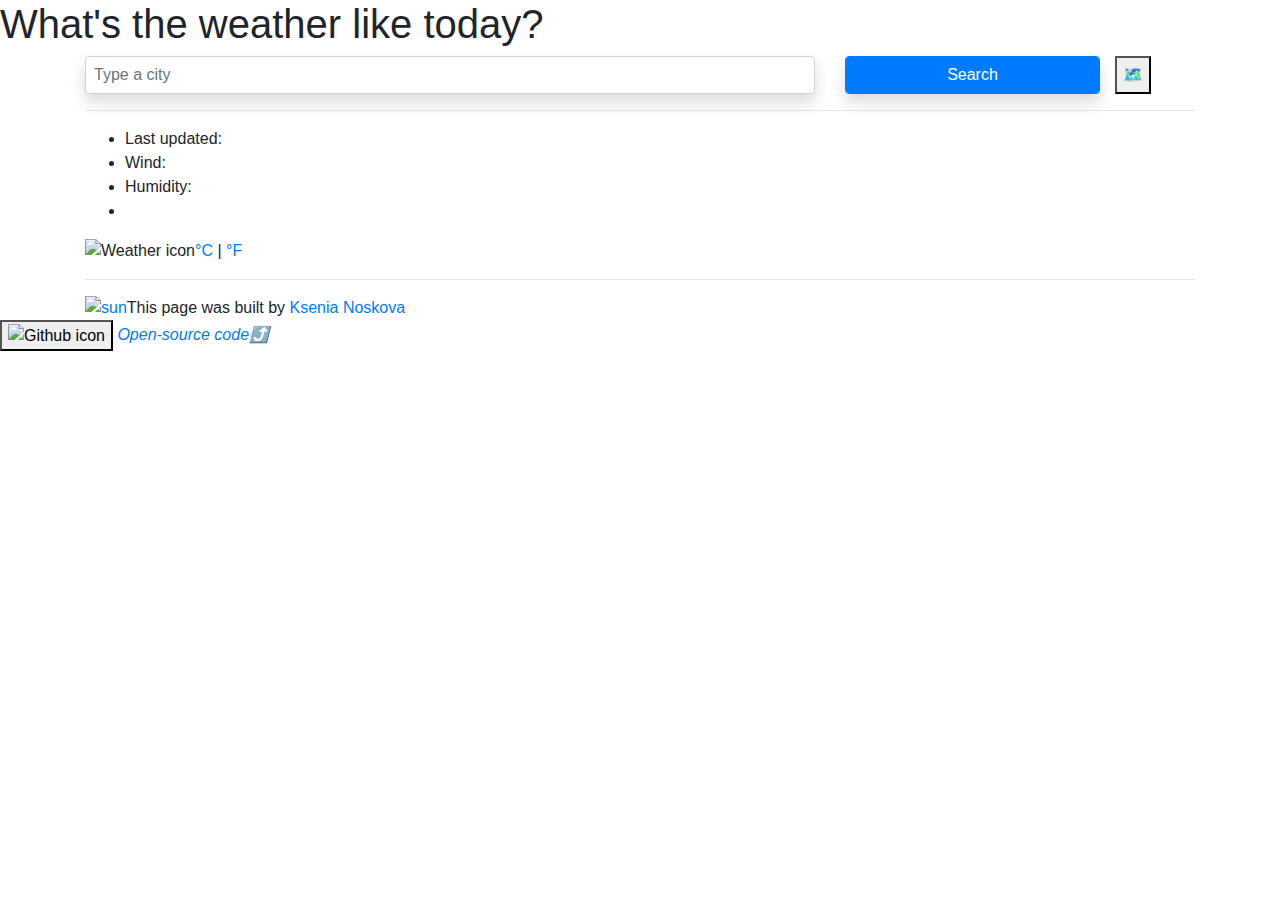
==== index.html @ b9536896 "Create index.html" ====
<!DOCTYPE html>
<html lang="en">
  <head>
    <link rel="icon" href="src/img/icon.png" type="image/png" />
    <meta charset="UTF-8" />
    <script src="https://unpkg.com/axios/dist/axios.min.js"></script>
    <meta name="viewport" content="width=device-width, initial-scale=1.0" />
    <meta http-equiv="X-UA-Compatible" content="ie=edge" />
    <link
      href="https://fonts.googleapis.com/css2?family=Amatic+SC&display=swap"
      rel="stylesheet"
    />
    <link
      href="https://fonts.googleapis.com/css2?family=Amita&display=swap"
      rel="stylesheet"
    />
    <link
      href="https://fonts.googleapis.com/css2?family=Tangerine&display=swap"
      rel="stylesheet"
    />
    <link
      href="https://fonts.googleapis.com/css2?family=Dosis:wght@200&display=swap"
      rel="stylesheet"
    />
    <link
      rel="stylesheet"
      href="https://stackpath.bootstrapcdn.com/bootstrap/4.3.1/css/bootstrap.min.css"
      integrity="sha384-ggOyR0iXCbMQv3Xipma34MD+dH/1fQ784/j6cY/iJTQUOhcWr7x9JvoRxT2MZw1T"
      crossorigin="anonymous"
    />
    <link rel="stylesheet" href="src/styles.css" />
    <title>Weather project</title>
  </head>

  <body>
    <header><h1>What's the weather like today?</h1></header>
    <div class="container">
      <div class="weather-app">
        <form class="search-form" id="search-form">
          <div class="row">
            <div class="col-8">
              <input
                type="search"
                placeholder="Type a city"
                autocomplete="off"
                id="city-input"
                class="form-control shadow p-2"
              />
            </div>
            <div class="col-3">
              <input
                type="submit"
                value="Search"
                class="form-control btn btn-primary shadow p-1"
              />
            </div>
            <button class="map" id="cur-location">🗺</button>
          </div>
        </form>
        <div class="info">
          <hr />
          <h2 id="urcity"></h2>
          <ul>
            <li>Last updated: <a id="date" class="color"></a></li>
            <li class="c-wind">Wind: <a id="wind" class="color"></a></li>
            <li class="c-humid">Humidity: <a id="humid" class="color"></a></li>
            <li id="desc" class="color"></li>
          </ul>
          <div class="block-temp row">
            <div class="col-6">
              <div class="clearfix weather-temperature">
                <img
                  src="http://openweathermap.org/img/wn/04d@2x.png"
                  alt="Weather icon"
                  id="w-icon"
                  class="float-left"
                />
                <div class="float-left">
                  <span class="temp" id="d-temp"></span>
                  <span class="units">
                    <a href="#" id="c-link" class="active">°C</a> |
                    <a id="f-link" href="#">°F</a></span
                  >
                </div>
              </div>
            </div>
						
						</div>
          </div>
          <hr class="wf">
          <div class="weather-forecast" id="forecast">	
          </div>
            <p><a href="index(dark-theme).html">
              <img src="src/img/sun.png" alt="sun" class="sun-icon float-left" border="0" />
            </a>
            </p>
            </div>
      </div>
    </div>
    <footer>
      This page was built by
      <a href="https://t.me/kse_nya22" target="_blank"> Ksenia Noskova </a>
      <div class="contact">
        <button
          onclick="document.location='https://github.com/Ksen-N/SC-challange4-week6-2-'"
          alt="_blank"
          class="git"
        >
          <img class="git-icon" src="src/img/git.png" alt="Github icon" />
        </button>
        <span
          ><a
            class="code-link"
            href="https://github.com/Ksen-N/H-w-SC-week7.git"
            alt="_blank"
            ><em>Open-source code⤴</em></a
          >
        </span>
      </div>
    </footer>
    <script src="src/index.js"></script>
  </body>
</html>
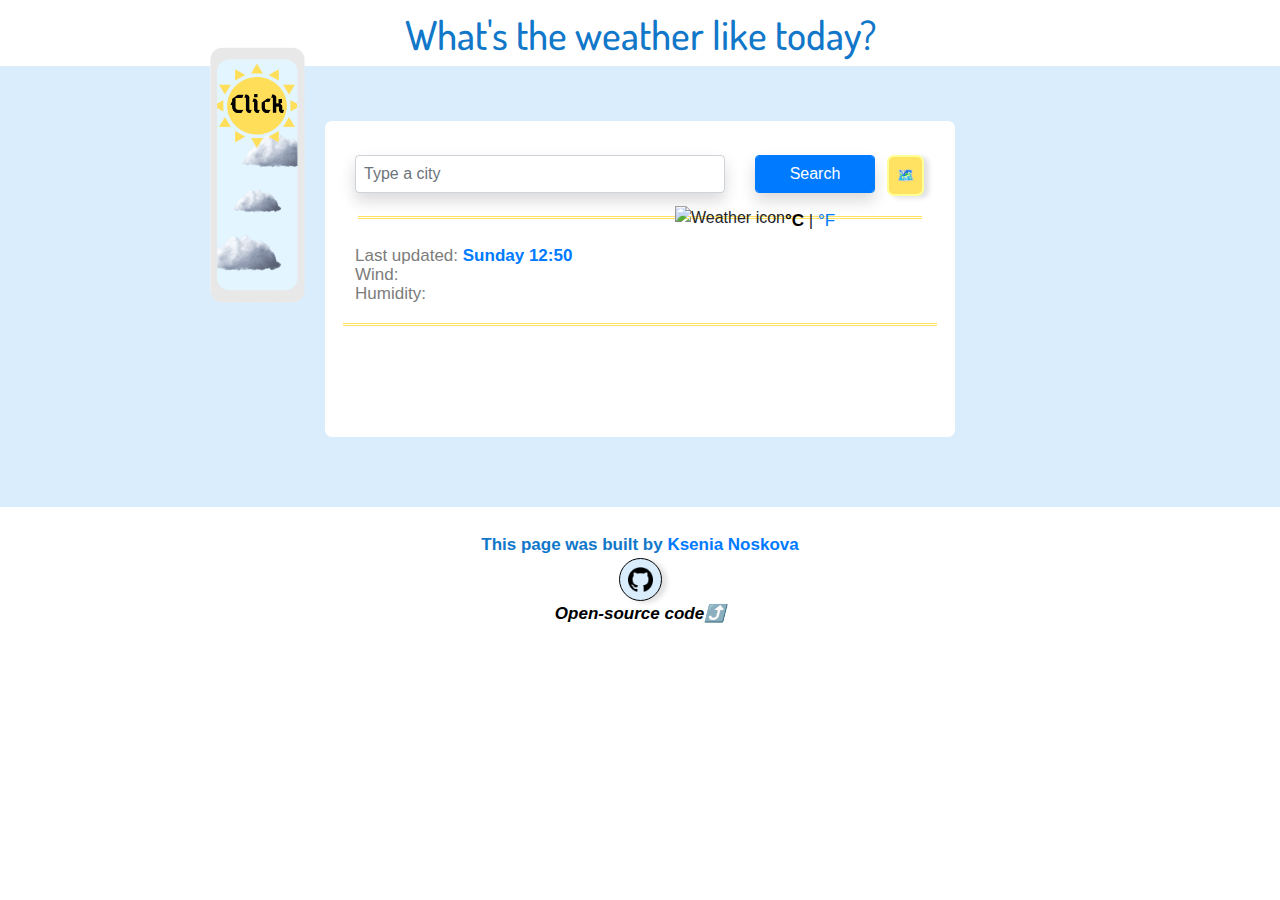
==== commit a3235ac3: "Replace git-link" ====
--- a/index.html
+++ b/index.html
@@ -102,7 +102,7 @@
       <a href="https://t.me/kse_nya22" target="_blank"> Ksenia Noskova </a>
       <div class="contact">
         <button
-          onclick="document.location='https://github.com/Ksen-N/SC-challange4-week6-2-'"
+          onclick="document.location='https://github.com/Ksen-N/Weather-project'"
           alt="_blank"
           class="git"
         >
@@ -111,7 +111,7 @@
         <span
           ><a
             class="code-link"
-            href="https://github.com/Ksen-N/H-w-SC-week7.git"
+            href="https://github.com/Ksen-N/Weather-project"
             alt="_blank"
             ><em>Open-source code⤴</em></a
           >
--- a/src/styles.css
+++ b/src/styles.css
@@ -0,0 +1,232 @@
+body {
+  background: rgb(255, 255, 255);
+}
+header {
+  color: #1177c9;
+  font-family: "Dosis", sans-serif;
+  text-align: center;
+  font-size: 30px;
+  font-weight: 800;
+  padding-top: 10px;
+}
+.container {
+  background: #d9edfd;
+  padding-top: 35px;
+  padding-bottom: 65px;
+  max-width: 100%;
+  border-radius: 1px;
+}
+.weather-app {
+  background: rgb(255, 255, 255);
+  margin-top: 15px;
+  padding: 15px;
+  margin: 20px auto;
+  margin-bottom: 5px;
+  border-radius: 7px;
+  max-width: 630px;
+}
+form {
+  margin-top: 19px;
+  margin-left: 15px;
+  margin-right: 15px;
+}
+h2 {
+  color: #7c7c7c;
+  font-size: 35px;
+  font-weight: 900;
+  font-family: "Amatic SC", cursive;
+  line-height: 25px;
+  margin: 0;
+}
+
+ul {
+  margin: 0 0 10px;
+  padding: 0;
+}
+
+li {
+  color: #7c7c7c;
+  font-size: 17px;
+  font-weight: 200;
+  height: 19px;
+  line-height: 1.8;
+  list-style: none;
+}
+li:first-letter {
+  text-transform: capitalize;
+}
+.weather-icon {
+  height: 54px;
+  width: 64px;
+  margin-right: 10px;
+}
+.color {
+  color: rgb(0, 123, 255);
+  font-weight: bold;
+}
+#date {
+  color: rgb(0, 123, 255);
+}
+#wind {
+  color: rgb(0, 123, 255);
+}
+#humid {
+  color: rgb(0, 123, 255);
+}
+.temp {
+  color: rgb(33, 33, 33);
+  font-size: 75px;
+  font-weight: 450;
+  line-height: 1;
+}
+
+.units {
+  position: relative;
+  top: -43px;
+  font-size: 17px;
+}
+
+.search-form {
+  margin-bottom: 20px;
+}
+.block-temp {
+  text-align: center;
+  position: relative;
+  right: -320px;
+  top: -126px;
+}
+
+.sun-icon {
+  height: 260px;
+  width: 270px;
+  margin-right: 15px;
+  margin-left: -130px;
+  margin-bottom: 30px;
+  margin-top: -377px;
+  float: left;
+}
+footer {
+  color: #1177c9;
+  text-align: center;
+  font-size: 17px;
+  font-weight: 800;
+  padding-bottom: 15px;
+  margin-top: 25px;
+}
+.map {
+  background: hsl(49, 100%, 69%);
+  display: block;
+  margin-left: -3px;
+  color: white;
+  padding: 8px;
+  font-size: 14px;
+  border: 2px solid rgb(255, 255, 150);
+  border-radius: 7px;
+  box-shadow: 5px 2px 5px rgba(0, 0, 0, 0.123);
+  transition: all 200ms ease-in-out;
+}
+
+.map:hover {
+  opacity: 0.9;
+  cursor: pointer;
+  border: 2px solid rgb(255, 196, 0);
+  background: rgb(255, 196, 0);
+  box-shadow: 5px 5px 10px rgba(251, 255, 0, 0.377);
+}
+.clearfix {
+  margin-top: 5px;
+}
+.git-icon {
+  height: 25px;
+  width: 25px;
+}
+.git {
+  background: rgb(217, 237, 253);
+  display: block;
+  margin: 0 auto;
+  color: white;
+  padding: 8px;
+  font-size: 10px;
+  border: 1px solid rgb(0, 0, 0);
+  border-radius: 35px;
+  box-shadow: 5px 2px 5px rgba(0, 0, 0, 0.123);
+  transition: all 200ms ease-in-out;
+}
+.git:hover {
+  opacity: 0.9;
+  cursor: pointer;
+  border: 1px solid rgb(0, 0, 0);
+  background: rgb(0, 216, 173);
+  box-shadow: 5px 5px 10px rgba(0, 216, 173);
+}
+.code-link {
+  color: rgb(0, 0, 0);
+  text-align: center;
+  font-weight: 550;
+}
+
+.info {
+  margin-left: 15px;
+  margin-right: 15px;
+}
+.weather-temperature .active {
+  color: rgb(0, 0, 0);
+  cursor: default;
+  font-weight: bold;
+}
+
+.weather-temperature .active:hover {
+  text-decoration: none;
+}
+.weather-forecast {
+  text-align: center;
+  position: relative;
+  top: -40px;
+  color: rgb(0, 0, 0);
+  margin-left: 15px;
+  margin-bottom: -26px;
+  margin-right: 15px;
+}
+.weather-forecast-date {
+  opacity: 0.7;
+  font-size: 18px;
+  text-align: center;
+}
+.weather-forecast-temperatures {
+  font-size: 15px;
+}
+.weather-forecast-temperature-min {
+  color: rgb(0, 123, 255);
+  opacity: 0.8;
+  font-weight: 400;
+}
+.weather-forecast-temperature-max {
+  font-weight: 500;
+  color: #fe7e29;
+}
+.wf {
+  position: relative;
+  top: -100px;
+}
+hr {
+  color: #ffe261;
+  height: 2px;
+  border-top: 3px double #ffe261;
+  max-width: 99%;
+  margin-bottom: 20px;
+}
+.forecast-block {
+  background: #ffffff;
+  border: 1px solid #ffffff;
+  border-radius: 6px;
+  padding: 2px 0px;
+  margin: 2px 5px;
+  max-width: 80px;
+  margin: 0 auto;
+  position: relative;
+  top: -55px;
+  transition: all 200ms ease-in-out;
+}
+.forecast-block:hover {
+  background: rgba(235, 181, 101, 0.507);
+}
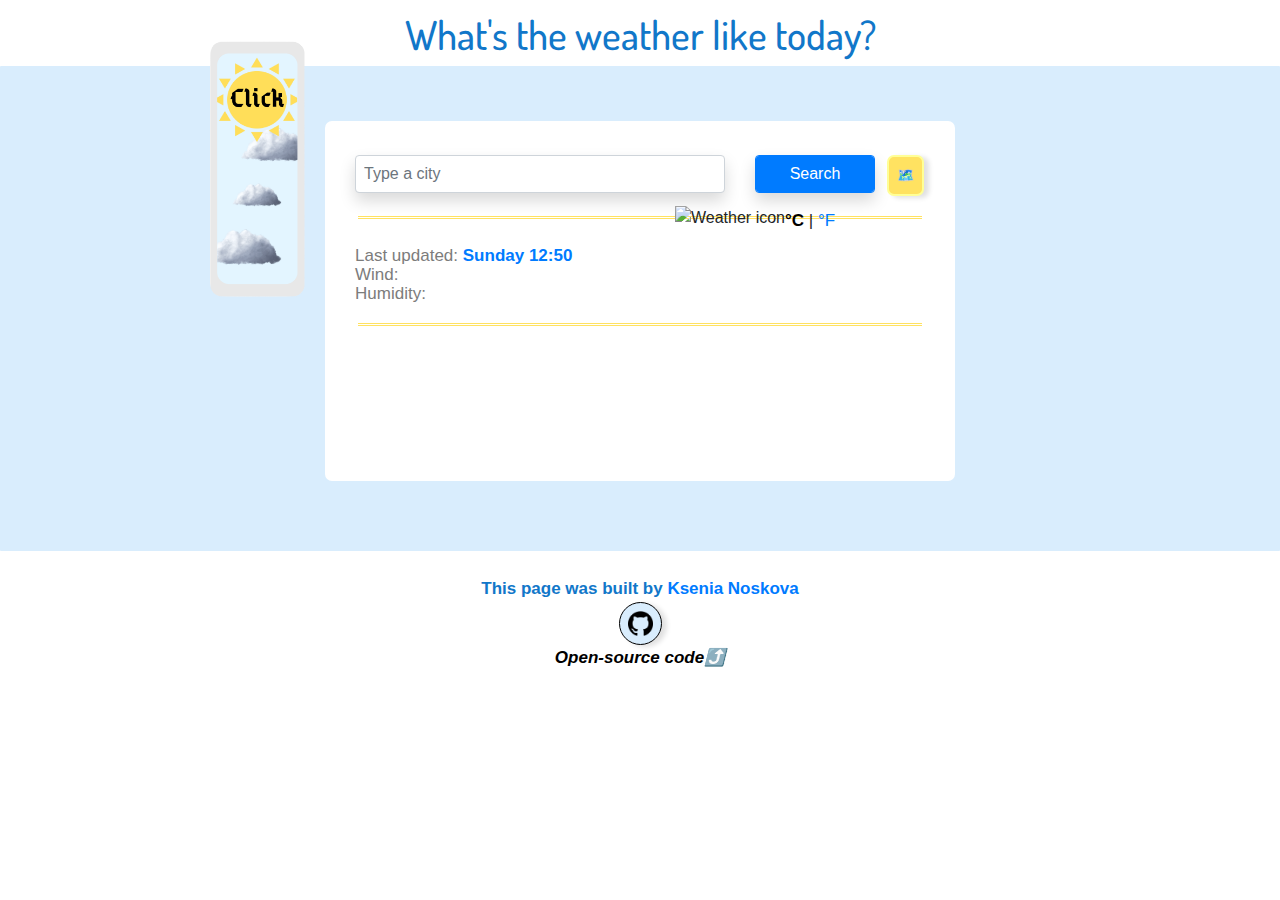
==== commit 398b7d43: "Update index.html" ====
--- a/index.html
+++ b/index.html
@@ -102,7 +102,7 @@
       <a href="https://t.me/kse_nya22" target="_blank"> Ksenia Noskova </a>
       <div class="contact">
         <button
-          onclick="document.location='https://github.com/Ksen-N/Weather-project'"
+          onclick="document.location='https://github.com/Ksen-N/SC-challange4-week6-2-'"
           alt="_blank"
           class="git"
         >
@@ -111,7 +111,7 @@
         <span
           ><a
             class="code-link"
-            href="https://github.com/Ksen-N/Weather-project"
+            href="https://github.com/Ksen-N/H-w-SC-week7.git"
             alt="_blank"
             ><em>Open-source code⤴</em></a
           >
--- a/src/styles.css
+++ b/src/styles.css
@@ -24,6 +24,7 @@
   margin-bottom: 5px;
   border-radius: 7px;
   max-width: 630px;
+  max-height: 425px;
 }
 form {
   margin-top: 19px;
@@ -102,7 +103,7 @@
   margin-right: 15px;
   margin-left: -130px;
   margin-bottom: 30px;
-  margin-top: -377px;
+  margin-top: -411px;
   float: left;
 }
 footer {
@@ -181,10 +182,10 @@
 .weather-forecast {
   text-align: center;
   position: relative;
-  top: -40px;
+  top: -50px;
   color: rgb(0, 0, 0);
   margin-left: 15px;
-  margin-bottom: -26px;
+  padding-bottom: 2px;
   margin-right: 15px;
 }
 .weather-forecast-date {
@@ -207,6 +208,7 @@
 .wf {
   position: relative;
   top: -100px;
+  max-width: 94%;
 }
 hr {
   color: #ffe261;
@@ -216,7 +218,7 @@
   margin-bottom: 20px;
 }
 .forecast-block {
-  background: #ffffff;
+  background: #0059ff4b;
   border: 1px solid #ffffff;
   border-radius: 6px;
   padding: 2px 0px;
@@ -224,9 +226,9 @@
   max-width: 80px;
   margin: 0 auto;
   position: relative;
-  top: -55px;
+  top: -52px;
   transition: all 200ms ease-in-out;
 }
 .forecast-block:hover {
-  background: rgba(235, 181, 101, 0.507);
-}
+  background: rgba(255, 177, 60, 0.582);
+}
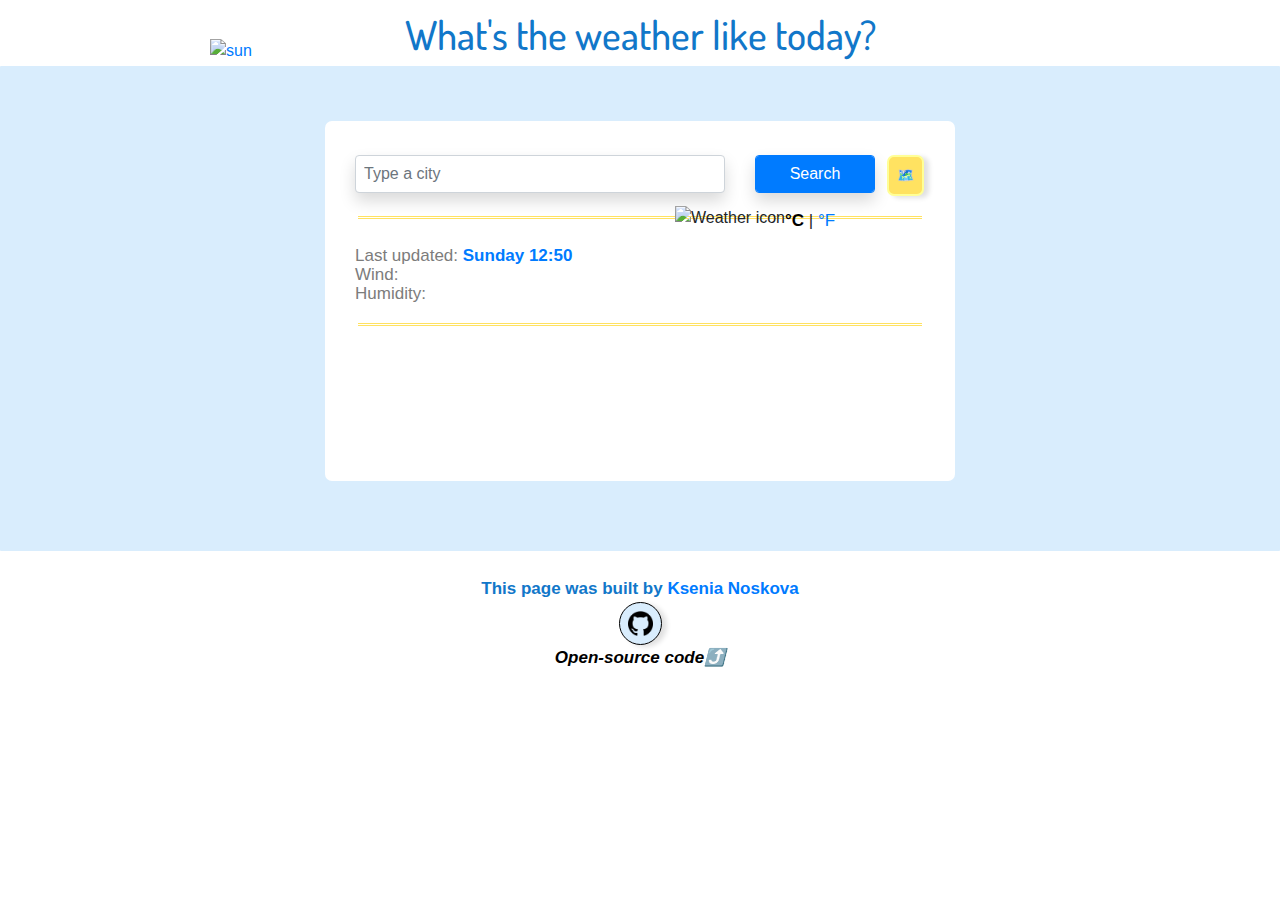
==== commit ab2ce200: "Change sun button" ====
--- a/index.html
+++ b/index.html
@@ -91,7 +91,7 @@
           <div class="weather-forecast" id="forecast">	
           </div>
             <p><a href="index(dark-theme).html">
-              <img src="src/img/sun.png" alt="sun" class="sun-icon float-left" border="0" />
+              <img src="src/img/sun1.png" alt="sun" class="sun-icon float-left" border="0" />
             </a>
             </p>
             </div>
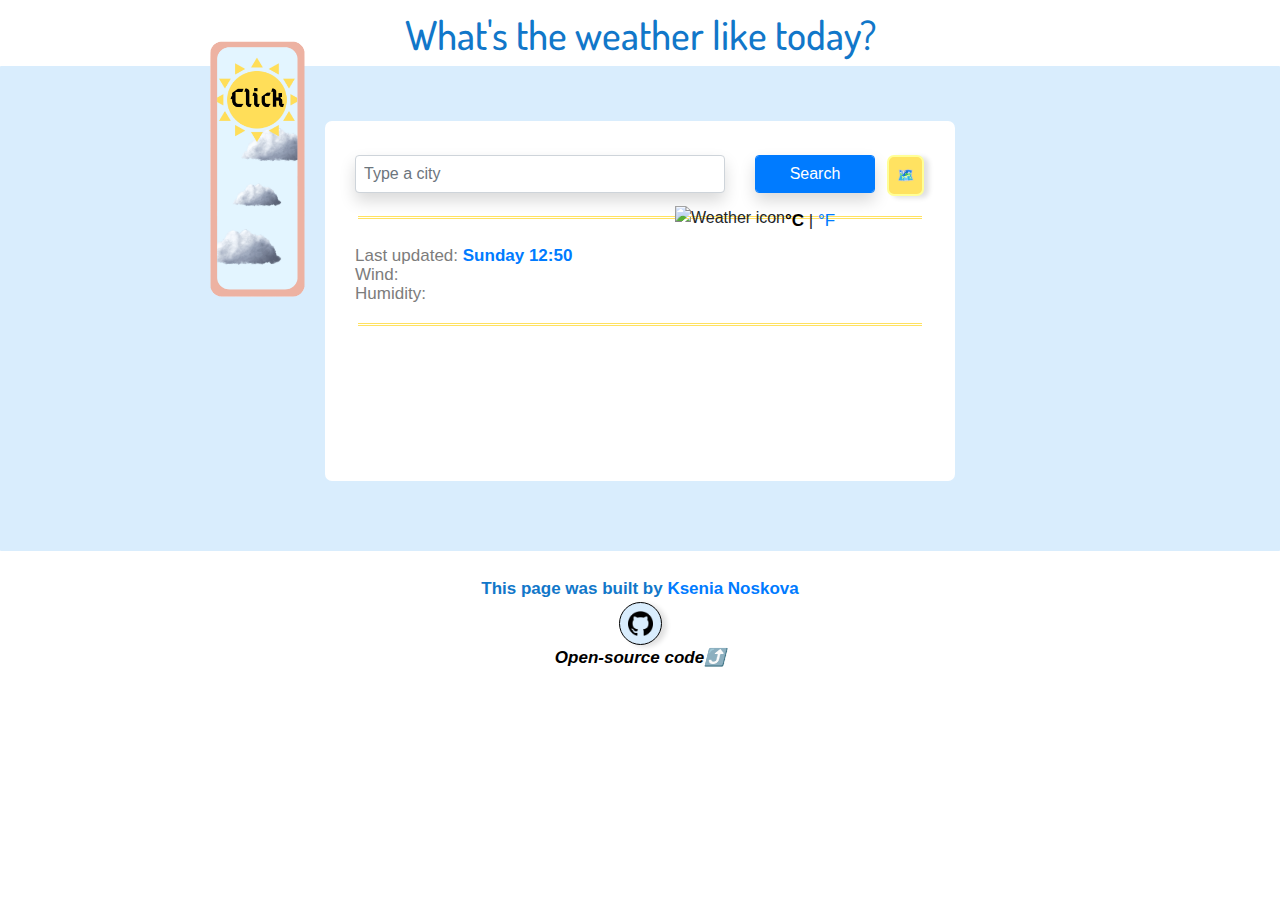
==== commit 01bb4990: "Change git links" ====
--- a/index.html
+++ b/index.html
@@ -102,7 +102,7 @@
       <a href="https://t.me/kse_nya22" target="_blank"> Ksenia Noskova </a>
       <div class="contact">
         <button
-          onclick="document.location='https://github.com/Ksen-N/SC-challange4-week6-2-'"
+          onclick="document.location='https://github.com/Ksen-N/Weather-project'"
           alt="_blank"
           class="git"
         >
@@ -111,7 +111,7 @@
         <span
           ><a
             class="code-link"
-            href="https://github.com/Ksen-N/H-w-SC-week7.git"
+            href="https://github.com/Ksen-N/Weather-project"
             alt="_blank"
             ><em>Open-source code⤴</em></a
           >
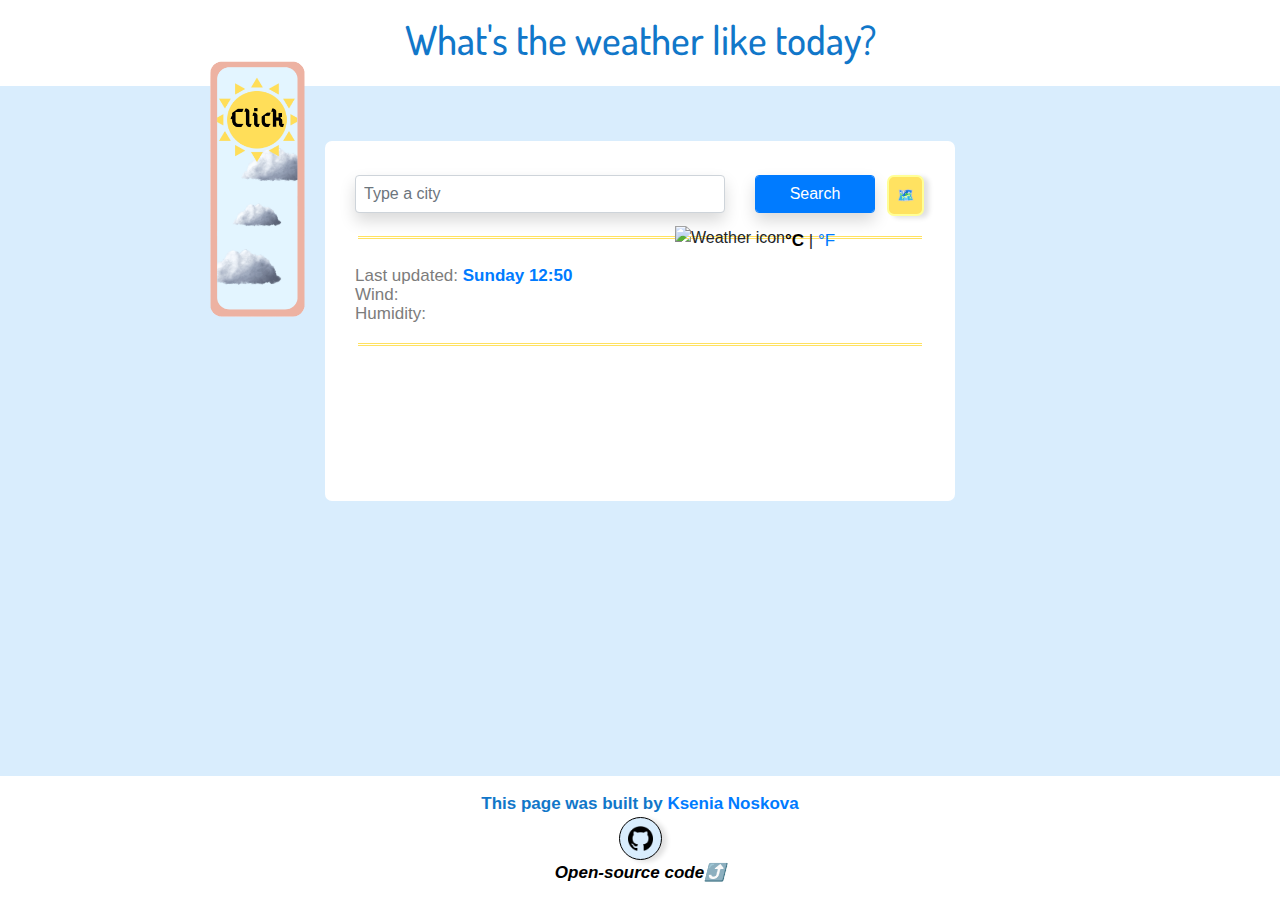
==== commit 8e61faac: "Update index.html" ====
--- a/index.html
+++ b/index.html
@@ -33,91 +33,99 @@
   </head>
 
   <body>
-    <header><h1>What's the weather like today?</h1></header>
-    <div class="container">
-      <div class="weather-app">
-        <form class="search-form" id="search-form">
-          <div class="row">
-            <div class="col-8">
-              <input
-                type="search"
-                placeholder="Type a city"
-                autocomplete="off"
-                id="city-input"
-                class="form-control shadow p-2"
-              />
+    <div class="page">
+      <header><h1>What's the weather like today?</h1></header>
+      <div class="container">
+        <div class="weather-app">
+          <form class="search-form" id="search-form">
+            <div class="row">
+              <div class="col-8">
+                <input
+                  type="search"
+                  placeholder="Type a city"
+                  autocomplete="off"
+                  id="city-input"
+                  class="form-control shadow p-2"
+                />
+              </div>
+              <div class="col-3">
+                <input
+                  type="submit"
+                  value="Search"
+                  class="form-control btn btn-primary shadow p-1"
+                />
+              </div>
+              <button class="map" id="cur-location">🗺</button>
             </div>
-            <div class="col-3">
-              <input
-                type="submit"
-                value="Search"
-                class="form-control btn btn-primary shadow p-1"
-              />
-            </div>
-            <button class="map" id="cur-location">🗺</button>
-          </div>
-        </form>
-        <div class="info">
-          <hr />
-          <h2 id="urcity"></h2>
-          <ul>
-            <li>Last updated: <a id="date" class="color"></a></li>
-            <li class="c-wind">Wind: <a id="wind" class="color"></a></li>
-            <li class="c-humid">Humidity: <a id="humid" class="color"></a></li>
-            <li id="desc" class="color"></li>
-          </ul>
-          <div class="block-temp row">
-            <div class="col-6">
-              <div class="clearfix weather-temperature">
-                <img
-                  src="http://openweathermap.org/img/wn/04d@2x.png"
-                  alt="Weather icon"
-                  id="w-icon"
-                  class="float-left"
-                />
-                <div class="float-left">
-                  <span class="temp" id="d-temp"></span>
-                  <span class="units">
-                    <a href="#" id="c-link" class="active">°C</a> |
-                    <a id="f-link" href="#">°F</a></span
-                  >
+          </form>
+          <div class="info">
+            <hr />
+            <h2 id="urcity"></h2>
+            <ul>
+              <li>Last updated: <a id="date" class="color"></a></li>
+              <li class="c-wind">Wind: <a id="wind" class="color"></a></li>
+              <li class="c-humid">
+                Humidity: <a id="humid" class="color"></a>
+              </li>
+              <li id="desc" class="color"></li>
+            </ul>
+            <div class="block-temp row">
+              <div class="col-6">
+                <div class="clearfix weather-temperature">
+                  <img
+                    src="http://openweathermap.org/img/wn/04d@2x.png"
+                    alt="Weather icon"
+                    id="w-icon"
+                    class="float-left"
+                  />
+                  <div class="float-left">
+                    <span class="temp" id="d-temp"></span>
+                    <span class="units">
+                      <a href="#" id="c-link" class="active">°C</a> |
+                      <a id="f-link" href="#">°F</a></span
+                    >
+                  </div>
                 </div>
               </div>
             </div>
-						
-						</div>
           </div>
-          <hr class="wf">
-          <div class="weather-forecast" id="forecast">	
-          </div>
-            <p><a href="index(dark-theme).html">
-              <img src="src/img/sun1.png" alt="sun" class="sun-icon float-left" border="0" />
+          <hr class="wf" />
+          <div class="weather-forecast" id="forecast"></div>
+          <p>
+            <a href="index(dark-theme).html">
+              <img
+                src="src/img/sun1.png"
+                alt="sun"
+                class="sun-icon float-left"
+                border="0"
+              />
             </a>
-            </p>
-            </div>
+          </p>
+        </div>
       </div>
+      <footer>
+        This page was built by
+        <a href="https://t.me/kse_nya22" target="_blank"> Ksenia Noskova </a>
+        <div class="contact">
+          <button
+            onclick="document.location='https://github.com/Ksen-N/Weather-project'"
+            alt="_blank"
+            class="git"
+          >
+            <img class="git-icon" src="src/img/git.png" alt="Github icon" />
+          </button>
+          <span
+            ><a
+              class="code-link"
+              href="https://github.com/Ksen-N/Weather-project"
+              alt="_blank"
+              ><em>Open-source code⤴</em></a
+            >
+          </span>
+        </div>
+      </footer>
     </div>
-    <footer>
-      This page was built by
-      <a href="https://t.me/kse_nya22" target="_blank"> Ksenia Noskova </a>
-      <div class="contact">
-        <button
-          onclick="document.location='https://github.com/Ksen-N/Weather-project'"
-          alt="_blank"
-          class="git"
-        >
-          <img class="git-icon" src="src/img/git.png" alt="Github icon" />
-        </button>
-        <span
-          ><a
-            class="code-link"
-            href="https://github.com/Ksen-N/Weather-project"
-            alt="_blank"
-            ><em>Open-source code⤴</em></a
-          >
-        </span>
-      </div>
-    </footer>
+
     <script src="src/index.js"></script>
   </body>
 </html>
--- a/src/styles.css
+++ b/src/styles.css
@@ -1,5 +1,11 @@
 body {
-  background: rgb(255, 255, 255);
+  background: #d9edfd;
+}
+.page {
+  overflow: hidden;
+  display: flex;
+  flex-direction: column;
+  min-height: 100vh;
 }
 header {
   color: #1177c9;
@@ -7,7 +13,9 @@
   text-align: center;
   font-size: 30px;
   font-weight: 800;
-  padding-top: 10px;
+  padding-top: 15px;
+  padding-bottom: 15px;
+  background: rgb(255, 255, 255);
 }
 .container {
   background: #d9edfd;
@@ -112,7 +120,9 @@
   font-size: 17px;
   font-weight: 800;
   padding-bottom: 15px;
-  margin-top: 25px;
+  padding-top: 15px;
+  background: rgb(255, 255, 255);
+  margin-top: auto;
 }
 .map {
   background: hsl(49, 100%, 69%);
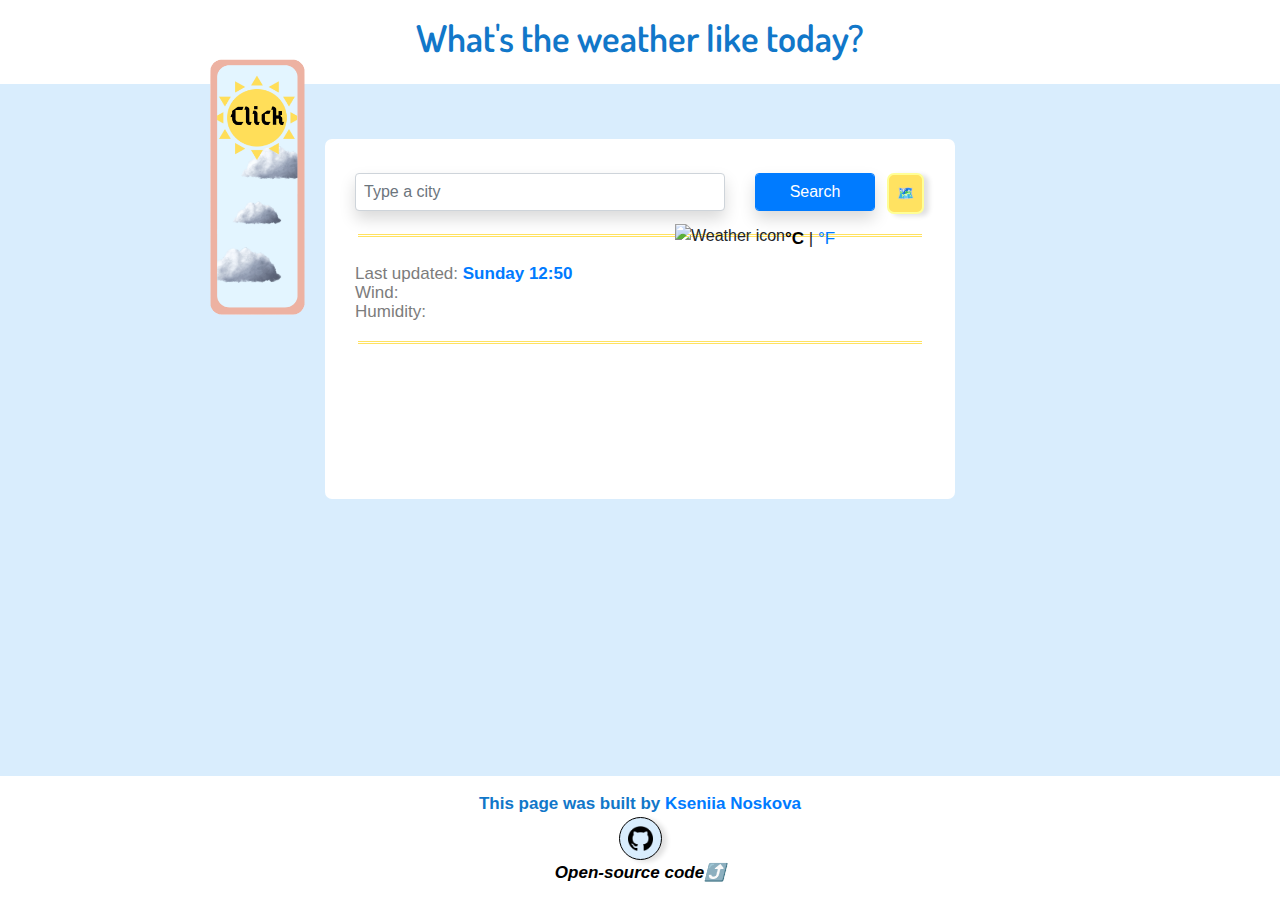
==== commit 8927a212: "Leave my correct name" ====
--- a/index.html
+++ b/index.html
@@ -105,7 +105,7 @@
       </div>
       <footer>
         This page was built by
-        <a href="https://t.me/kse_nya22" target="_blank"> Ksenia Noskova </a>
+        <a href="https://t.me/kse_nya22" target="_blank"> Kseniia Noskova </a>
         <div class="contact">
           <button
             onclick="document.location='https://github.com/Ksen-N/Weather-project'"
--- a/src/styles.css
+++ b/src/styles.css
@@ -7,14 +7,15 @@
   flex-direction: column;
   min-height: 100vh;
 }
+h1,
 header {
   color: #1177c9;
   font-family: "Dosis", sans-serif;
   text-align: center;
-  font-size: 30px;
-  font-weight: 800;
-  padding-top: 15px;
-  padding-bottom: 15px;
+  font-size: 37px;
+  font-weight: 600;
+  padding-top: 8px;
+  padding-bottom: 8px;
   background: rgb(255, 255, 255);
 }
 .container {
